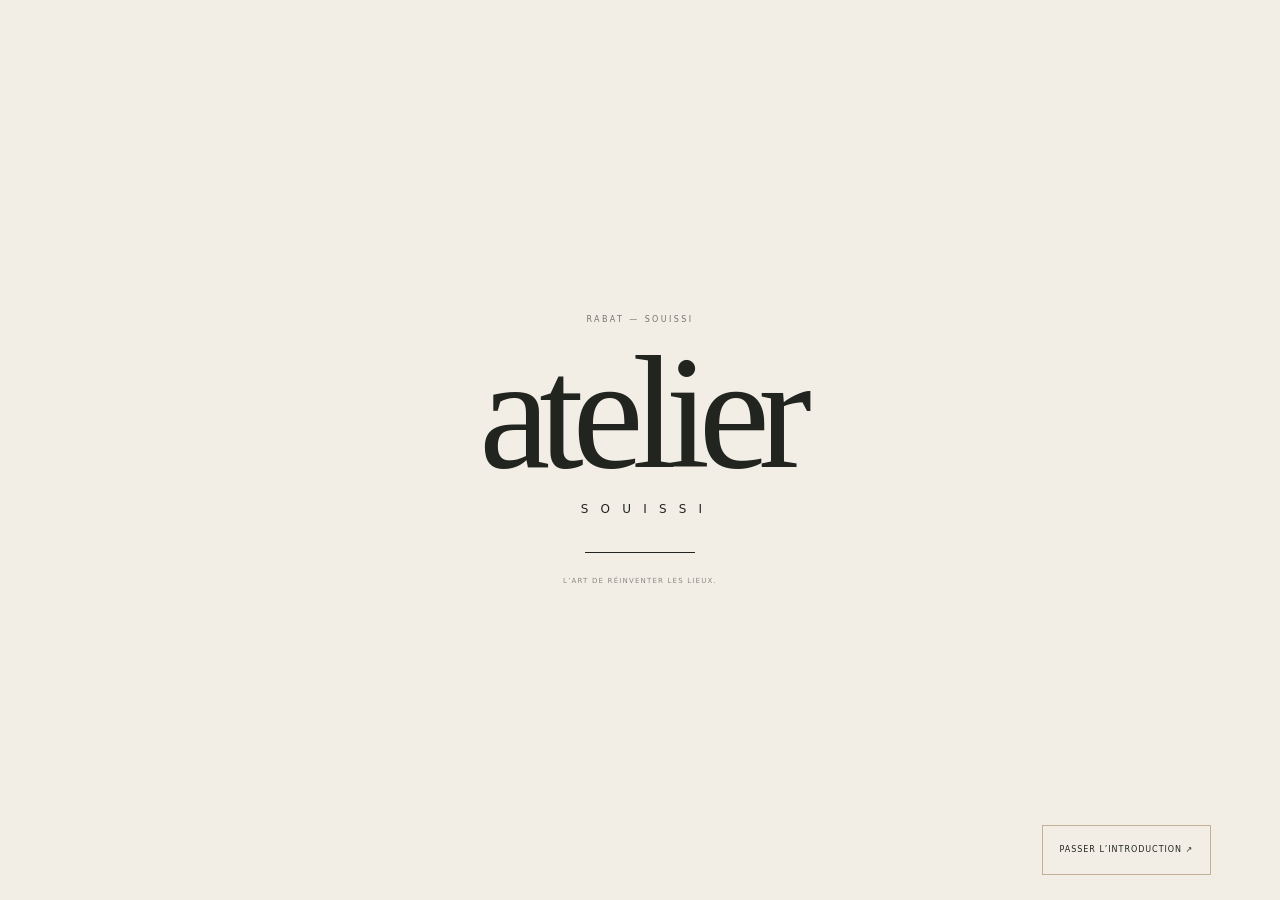
==== index.html @ 2a167c05 "Publier la démonstration Atelier Souissi" ====
<!doctype html><html lang="fr" class="no-js"><head><meta charset="utf-8"><meta name="viewport" content="width=device-width, initial-scale=1"><meta name="theme-color" content="#171916"><title>Habiter l’exception — Atelier Souissi</title><meta name="description" content="Atelier Souissi, un univers de rénovation et d’intérieurs à Rabat. Villas, espaces de vie, matières et lumière."><meta property="og:title" content="Habiter l’exception — Atelier Souissi"><meta property="og:image" content="./assets/nour-villa.jpg"><link rel="icon" type="image/svg+xml" href="./assets/favicon.svg"><link rel="preload" as="font" type="font/ttf" href="./assets/cormorant-normal.ttf" crossorigin><link rel="preload" as="image" href="./assets/nour-villa.jpg"><link rel="stylesheet" href="./luxury.css"><script>document.documentElement.classList.replace('no-js','js');</script><script src="./experience.js" defer></script></head><body data-page="home" data-title="Habiter l’exception" class="">
 <a class="skip-link" href="#main">Aller au contenu</a>
 <div class="opening" id="opening" aria-hidden="true"><div class="opening-top"></div><div class="opening-bottom"></div><div class="opening-brand"><span class="opening-city">RABAT — SOUISSI</span><span class="opening-word">atelier</span><span class="opening-sub">S O U I S S I</span><div class="opening-rule"><i></i></div><span class="opening-signature">L’ART DE RÉINVENTER LES LIEUX.</span></div><button class="opening-skip" type="button" tabindex="-1">PASSER L’INTRODUCTION ↗</button></div>
 <div class="route-transition" aria-hidden="true"><div class="route-transition-fill"></div><div class="route-transition-name"></div><span>ATELIER SOUISSI</span></div>
 <header class="header" id="header"><a class="brand" href="./" aria-label="Atelier Souissi, accueil"><span>atelier</span><small>SOUISSI</small></a><div class="header-location">RÉNOVATION & INTÉRIEURS<br><span>RABAT, MAROC</span></div><nav class="primary-nav" aria-label="Navigation principale"><a href="./univers/" data-nav="univers">Les univers</a><a href="./atelier/" data-nav="atelier">L’atelier</a><a href="./expertises/" data-nav="expertises">L’expertise</a></nav><div class="header-tools"><a class="project-link" href="./contact/">Votre projet <span>↗</span></a><button class="overview-toggle" type="button" aria-label="Voir les univers en vue d’ensemble" aria-pressed="false"><span></span><span></span></button><button class="menu-toggle" type="button" aria-label="Ouvrir le menu" aria-expanded="false" aria-controls="menu"><i></i><i></i></button></div><div class="reading-progress"></div></header>
 <div class="menu" id="menu" hidden><div class="menu-photo"><img src="./assets/nour-villa.jpg" alt="Univers architectural Atelier Souissi" id="menu-photo"><span>LES LIEUX CHANGENT.<br><em>La façon de vivre aussi.</em></span></div><div class="menu-body"><span class="micro">EXPLORER L’UNIVERS ATELIER SOUISSI</span><nav aria-label="Menu complet"><a href="./" data-menu-image="./assets/nour-villa.jpg"><span class="menu-number">01</span><span>L’accueil</span><span class="menu-arrow">↗</span></a><a href="./univers/" data-menu-image="./assets/ambre-salon.jpg"><span class="menu-number">02</span><span>Les univers</span><span class="menu-arrow">↗</span></a><a href="./atelier/" data-menu-image="./assets/escalier-sculpture.jpg"><span class="menu-number">03</span><span>L’atelier</span><span class="menu-arrow">↗</span></a><a href="./expertises/" data-menu-image="./assets/sable-bain.jpg"><span class="menu-number">04</span><span>L’expertise</span><span class="menu-arrow">↗</span></a><a href="./contact/" data-menu-image="./assets/nour-villa.jpg"><span class="menu-number">05</span><span>Votre projet</span><span class="menu-arrow">↗</span></a></nav><div class="menu-bottom"><span>Rabat · Souissi & alentours</span><button type="button" id="replay-opening">Revoir l’ouverture ↗</button><button class="legal-open" type="button">Le concept</button></div></div></div>
 <main id="main" tabindex="-1"><section class="home-experience" aria-label="Nos univers en plein écran"><div class="home-top-label"><span class="location-point"></span>RABAT, SOUISSI<span class="home-top-line"></span>DES ESPACES. UNE SIGNATURE.</div><div class="overview-intro" aria-hidden="true"><span class="micro">LES PERSPECTIVES DE L’ATELIER</span><h2>Choisir <em>une émotion.</em></h2></div><div class="home-stage"><div class="scene-track"><article class="scene is-active" data-scene="0" aria-hidden="false"><div class="scene-photo"><img src="./assets/nour-villa.jpg" alt="Villa Nour, concept architectural original" fetchpriority="high"></div><div class="scene-shade"></div><div class="scene-copy"><span class="micro scene-eyebrow">01 / UNE AUTRE IDÉE DU LUXE</span><h1 class="scene-heading">Habiter<br><em>l’exception.</em></h1><div class="scene-lower"><p>Des lieux qui vous ressemblent.<br>Une nouvelle façon de les vivre.</p><a class="outline-link" href="./univers/villa-nour/">DÉCOUVRIR VILLA NOUR<span>↗</span></a></div></div><span class="scene-side">VILLA NOUR / ÉTUDE D’AMBIANCE</span><button class="scene-select" data-select-scene="0" type="button" aria-label="Explorer Villa Nour" tabindex="-1"></button><div class="overview-caption" aria-hidden="true"><span>01</span><strong>Villa Nour</strong><span>↗</span></div></article><article class="scene" data-scene="1" aria-hidden="true"><div class="scene-photo"><img src="./assets/ambre-salon.jpg" alt="Résidence Ambre, concept architectural original" loading="eager"></div><div class="scene-shade"></div><div class="scene-copy"><span class="micro scene-eyebrow">02 / LE CARACTÈRE DES MATIÈRES</span><h2 class="scene-heading">La matière,<br><em>en émotion.</em></h2><div class="scene-lower"><p>Du bois, de la pierre, de la lumière.<br>Et ce sentiment d’être chez soi.</p><a class="outline-link" href="./univers/residence-ambre/">EXPLORER RÉSIDENCE AMBRE<span>↗</span></a></div></div><span class="scene-side">RÉSIDENCE AMBRE / ÉTUDE D’AMBIANCE</span><button class="scene-select" data-select-scene="1" type="button" aria-label="Explorer Résidence Ambre" tabindex="-1"></button><div class="overview-caption" aria-hidden="true"><span>02</span><strong>Résidence Ambre</strong><span>↗</span></div></article><article class="scene" data-scene="2" aria-hidden="true"><div class="scene-photo"><img src="./assets/sable-bain.jpg" alt="Maison Sable, concept architectural original" loading="eager"></div><div class="scene-shade"></div><div class="scene-copy"><span class="micro scene-eyebrow">03 / LE LUXE DU CALME</span><h2 class="scene-heading">Faire place<br><em>à l’essentiel.</em></h2><div class="scene-lower"><p>Des lignes douces. Des gestes simples.<br>Un refuge au cœur du quotidien.</p><a class="outline-link" href="./univers/maison-sable/">ENTRER DANS MAISON SABLE<span>↗</span></a></div></div><span class="scene-side">MAISON SABLE / ÉTUDE D’AMBIANCE</span><button class="scene-select" data-select-scene="2" type="button" aria-label="Explorer Maison Sable" tabindex="-1"></button><div class="overview-caption" aria-hidden="true"><span>03</span><strong>Maison Sable</strong><span>↗</span></div></article><article class="scene" data-scene="3" aria-hidden="true"><div class="scene-photo"><img src="./assets/escalier-sculpture.jpg" alt="L’atelier, concept architectural original" loading="eager"></div><div class="scene-shade"></div><div class="scene-copy"><span class="micro scene-eyebrow">04 / LE REGARD DE L’ATELIER</span><h2 class="scene-heading">Le sens<br><em>du détail.</em></h2><div class="scene-lower"><p>Penser l’ensemble.<br>Accorder chaque nuance.</p><a class="outline-link" href="./atelier/">RENCONTRER L’UNIVERS DE L’ATELIER<span>↗</span></a></div></div><span class="scene-side">L’ATELIER / ÉTUDE D’AMBIANCE</span><button class="scene-select" data-select-scene="3" type="button" aria-label="Explorer L’atelier" tabindex="-1"></button><div class="overview-caption" aria-hidden="true"><span>04</span><strong>L’atelier</strong><span>↗</span></div></article><article class="scene" data-scene="4" aria-hidden="true"><div class="scene-photo"><img src="./assets/ambre-salon.jpg" alt="Votre projet, concept architectural original" loading="eager"></div><div class="scene-shade"></div><div class="scene-copy"><span class="micro scene-eyebrow">05 / TOUT COMMENCE PAR UNE ENVIE</span><h2 class="scene-heading">Votre histoire.<br><em>À réinventer.</em></h2><div class="scene-lower"><p>Une villa, un appartement, un espace de vie.<br>Imaginons ce qu’il pourrait devenir.</p><a class="outline-link" href="./contact/">COMMENCER VOTRE PROJET<span>↗</span></a></div></div><span class="scene-side">VOTRE PROJET / ÉTUDE D’AMBIANCE</span><button class="scene-select" data-select-scene="4" type="button" aria-label="Explorer Votre projet" tabindex="-1"></button><div class="overview-caption" aria-hidden="true"><span>05</span><strong>Votre projet</strong><span>↗</span></div></article></div></div><div class="home-bottom"><div class="scene-pagination"><span class="current-scene">01</span><span class="pagination-line"><i></i></span><span class="total-scenes">05</span></div><div class="home-instruction"><span class="mouse-icon"></span><span class="instruction-text">DÉFILER POUR EXPLORER</span></div><div class="scene-arrows"><button type="button" data-slide="-1" aria-label="Univers précédent">←</button><button type="button" data-slide="1" aria-label="Univers suivant">→</button></div></div><div class="home-footnote"><span>RÉNOVATION & INTÉRIEURS</span><span>UNIVERS D’INSPIRATION · IMAGES DE CONCEPT</span></div></section></main>
 <dialog class="legal-dialog" id="legal-dialog" aria-labelledby="legal-title"><button type="button" class="dialog-close" aria-label="Fermer les informations">×</button><span class="micro">NOTE DE PRÉSENTATION</span><h2 id="legal-title">Une vision.<br><em>Un concept.</em></h2><p>Atelier Souissi est une identité de présentation créée pour un projet d’entreprise de rénovation à Rabat. Son nom et les prestations proposées restent à valider avec l’entreprise.</p><p>Villa Nour, Résidence Ambre et Maison Sable sont des études d’ambiance fictives. Les images ont été créées pour ce concept à l’aide de la génération d’images ; elles ne représentent pas des chantiers réalisés.</p><p>Le parcours « Votre projet » prépare un brief téléchargeable sur votre appareil. Il ne transmet aucune demande. Les coordonnées et informations légales réelles devront être renseignées avant l’utilisation commerciale.</p></dialog><div class="image-cursor" aria-hidden="true">DÉCOUVRIR<br><span>↗</span></div>
 </body></html>
---- luxury.css ----
@font-face{font-family:Sans;font-weight:400;font-display:swap;src:url('assets/dm-sans-400.ttf')}@font-face{font-family:Sans;font-weight:500 700;font-display:swap;src:url('assets/dm-sans-500.ttf')}@font-face{font-family:Display;font-style:normal;font-weight:300 600;font-display:swap;src:url('assets/cormorant-normal.ttf')}@font-face{font-family:Display;font-style:italic;font-weight:300 600;font-display:swap;src:url('assets/cormorant-italic.ttf')}
:root{--paper:#eae5da;--paper2:#f2eee6;--ink:#22251f;--night:#161914;--gold:#c3b196;--muted:#79786e;--line:#34392e35;--pad:6vw;--ease:cubic-bezier(.76,0,.24,1);--smooth:cubic-bezier(.22,1,.36,1)}*{box-sizing:border-box}html{scroll-behavior:smooth;scroll-padding-top:110px}body{margin:0;background:var(--paper);color:var(--ink);font:13px/1.75 Sans,Arial,sans-serif;-webkit-font-smoothing:antialiased}body[data-page=home]{overflow:hidden}body.locked{overflow:hidden}::selection{background:#b9a98a;color:var(--night)}button,input,select,textarea{font:inherit}button,a{-webkit-tap-highlight-color:transparent}button{color:inherit;border:0;background:none;cursor:pointer}a{color:inherit;text-decoration:none}img{display:block;width:100%;height:100%;object-fit:cover}h1,h2,h3,h4,p,figure{margin:0}h1,h2,h3,h4{font-family:Display,Georgia,serif;font-weight:300;line-height:.94;letter-spacing:-.04em}em{font-family:Display,Georgia,serif;font-weight:300}h2{font-size:clamp(55px,6.5vw,106px)}button:focus-visible,a:focus-visible,summary:focus-visible{outline:1px solid var(--gold);outline-offset:7px}input:focus-visible,select:focus-visible,textarea:focus-visible{outline:1px solid currentColor;outline-offset:4px}[hidden]{display:none!important}.micro{font:9px/1.6 Sans,Arial,sans-serif;letter-spacing:.17em;font-weight:500}.skip-link{position:fixed;top:-100px;left:25px;z-index:2000;background:var(--paper);color:var(--ink);padding:12px 20px}.skip-link:focus{top:20px}main:focus{outline:none}.no-js .opening{display:none}.no-js .menu-toggle,.no-js .overview-toggle{display:none}

/* A signature, then two horizontal curtains unveil the first photograph. */
.opening{position:fixed;inset:0;z-index:1000;display:grid;place-items:center;color:var(--ink);isolation:isolate}.opening-top,.opening-bottom{position:absolute;left:0;right:0;height:50.1%;background:var(--paper2);z-index:-1;transition:transform 1.4s var(--ease)}.opening-top{top:0}.opening-bottom{bottom:0}.opening-brand{display:flex;align-items:center;flex-direction:column;transition:opacity .6s,transform .8s var(--smooth)}.opening-city{font-size:8px;letter-spacing:.3em;opacity:.6;margin-bottom:30px}.opening-word{font:300 160px/.7 Display,Georgia,serif;letter-spacing:-.07em;animation:brandReveal 1.8s var(--smooth) both}.opening-sub{font-size:12px;letter-spacing:.35em;margin:30px 0 22px;padding-left:7px;animation:brandReveal 1.6s .15s var(--smooth) both}.opening-rule{width:110px;height:1px;background:#22251f20;overflow:hidden;margin:10px 0 22px}.opening-rule i{display:block;width:100%;height:100%;background:var(--ink);transform:scaleX(0);transform-origin:left;animation:loadLine 2.1s var(--smooth) forwards}.opening-signature{font-size:7px;letter-spacing:.17em;opacity:.5}.opening-skip{position:absolute;bottom:33px;right:var(--pad);font-size:8px;letter-spacing:.12em;padding:10px}.opening.depart .opening-top{transform:translateY(-100%)}.opening.depart .opening-bottom{transform:translateY(100%)}.opening.depart .opening-brand{opacity:0;transform:translateY(-15px)}.opening.depart .opening-skip{opacity:0}.opening.done{display:none}@keyframes brandReveal{from{opacity:0;filter:blur(7px);transform:translateY(18px)}to{opacity:1;filter:blur(0);transform:none}}@keyframes loadLine{to{transform:scaleX(1)}}
.route-transition{position:fixed;inset:0;z-index:800;pointer-events:none;visibility:hidden;display:grid;place-items:center;color:var(--paper);isolation:isolate;overflow:hidden}.route-transition.is-active{visibility:visible;pointer-events:auto}.route-transition-fill{position:absolute;inset:0;background:var(--night);z-index:-1;transform:translateY(101%);transition:transform .7s var(--ease)}.route-transition.is-covered .route-transition-fill{transform:translateY(0)}.route-transition.is-revealing .route-transition-fill{transform:translateY(-101%)}.route-transition-name{font:300 clamp(50px,8vw,120px)/1 Display,Georgia,serif;opacity:0;transform:translateY(20px);transition:opacity .4s,transform .6s var(--smooth)}.route-transition.is-covered .route-transition-name{opacity:1;transform:none}.route-transition.is-revealing .route-transition-name{opacity:0;transform:translateY(-30px)}.route-transition>span{position:absolute;bottom:45px;font-size:8px;letter-spacing:.25em;opacity:0}.route-transition.is-covered>span{opacity:.5}

.header{position:fixed;top:0;left:0;right:0;height:110px;padding:0 var(--pad);display:flex;align-items:center;gap:38px;color:#fff;z-index:300;transition:background .5s,color .5s,height .5s;text-shadow:0 1px 20px #00000015}.brand{display:flex;flex-direction:column;align-items:center;line-height:1;width:112px;flex-shrink:0}.brand>span{font:300 52px/.76 Display,Georgia,serif;letter-spacing:-.055em}.brand>small{font-size:8px;letter-spacing:.39em;margin-top:12px;padding-left:4px}.header-location{font-size:7px;letter-spacing:.12em;line-height:1.9;border-left:1px solid #ffffff40;padding-left:23px;margin-right:auto}.header-location>span{opacity:.55}.primary-nav{display:flex;gap:27px;font-size:10px}.primary-nav>a{position:relative}.primary-nav>a:after{content:'';position:absolute;bottom:-5px;left:0;right:0;height:1px;background:currentColor;transform:scaleX(0);transform-origin:left;transition:transform .4s}.primary-nav>a:hover:after,.primary-nav>a[aria-current=page]:after{transform:scaleX(1)}.header-tools{display:flex;gap:24px;align-items:center}.project-link{font-size:10px;border-bottom:1px solid #ffffff60;padding-bottom:6px;white-space:nowrap}.project-link span{margin-left:25px;font-size:17px}.menu-toggle{width:35px;height:40px;display:flex;flex-direction:column;gap:7px;justify-content:center;align-items:center;padding:0;position:relative}.menu-toggle i{width:29px;height:1px;background:currentColor;display:block;transition:transform .5s}.menu-toggle[aria-expanded=true] i:first-child{transform:translateY(4px) rotate(45deg)}.menu-toggle[aria-expanded=true] i:last-child{transform:translateY(-4px) rotate(-45deg)}.overview-toggle{display:flex;align-items:center;gap:3px;height:40px;width:33px;justify-content:center}.overview-toggle span{width:11px;height:15px;border:1px solid currentColor;transition:height .4s,transform .4s}.overview-toggle:hover span:first-child{transform:translateY(-3px)}.overview-toggle[aria-pressed=true] span{height:22px}.theme-light .header,.header.is-scrolled,.header.menu-is-open,body.is-overview .header{color:var(--ink);text-shadow:none}.theme-light .header-location,.header.is-scrolled .header-location,.header.menu-is-open .header-location,.is-overview .header-location{border-color:var(--line)}.theme-light .project-link,.header.is-scrolled .project-link,.header.menu-is-open .project-link,.is-overview .project-link{border-color:var(--line)}.header.is-scrolled{height:84px;background:#eae5daf5;backdrop-filter:blur(14px)}.header.menu-is-open{height:100px;background:transparent}.reading-progress{position:absolute;bottom:0;left:0;height:1px;background:var(--gold);width:100%;transform:scaleX(var(--reading,0));transform-origin:left}.menu{position:fixed;inset:0;z-index:250;background:var(--paper);padding:120px var(--pad) 55px;display:grid;grid-template-columns:1fr 1fr;gap:9vw;overflow-y:auto;animation:menuReveal 1s var(--smooth)}.menu-photo{height:calc(100svh - 175px);min-height:420px;position:relative;overflow:hidden}.menu-photo>img{transition:opacity .3s,transform 1.2s var(--smooth);filter:brightness(.75)}.menu-photo>span{position:absolute;bottom:35px;left:35px;font-size:8px;letter-spacing:.1em;color:white;line-height:2}.menu-photo>span>em{font-size:32px;letter-spacing:-.02em}.menu-body{display:flex;flex-direction:column;justify-content:center}.menu-body>.micro{font-size:7px;margin-bottom:25px;color:var(--muted)}.menu-body nav>a{display:flex;gap:20px;align-items:center;font:300 clamp(38px,4.9vw,76px)/1.5 Display,Georgia,serif;letter-spacing:-.04em;border-bottom:1px solid var(--line)}.menu-number{font:8px Sans,Arial,sans-serif;letter-spacing:0;align-self:center;color:var(--muted);width:14px}.menu-arrow{font:25px Sans,Arial,sans-serif;margin-left:auto;transition:transform .4s}.menu-body nav>a:hover .menu-arrow{transform:translate(6px,-6px)}.menu-body nav>a:hover>span:nth-child(2){font-style:italic}.menu-bottom{display:flex;flex-wrap:wrap;gap:20px;align-items:center;margin-top:30px;font-size:9px;color:var(--muted)}.menu-bottom>span{width:100%}.menu-bottom button{font-size:8px;padding:0;border-bottom:1px solid var(--line)}@keyframes menuReveal{from{opacity:0;clip-path:inset(0 0 100% 0)}to{opacity:1;clip-path:inset(0)}}

/* The home is an immersive horizontal gallery, with a true zoomed overview. */
.home-experience{height:100svh;min-height:540px;position:relative;overflow:hidden;background:var(--paper);color:#fff;isolation:isolate}.home-stage{position:absolute;inset:0;transform:scale(1);transition:transform 1.5s var(--ease);transform-origin:50% 50%}.scene-track{height:100%;display:flex;width:500vw;transform:translate3d(calc(var(--scene,0)*-100vw),0,0);transition:transform 1.5s var(--ease);will-change:transform}.scene{height:100%;width:100vw;flex:0 0 100vw;position:relative;overflow:visible;pointer-events:none}.scene.is-active{pointer-events:auto}.scene-photo{position:absolute;inset:0;overflow:hidden;transition:inset 1.5s var(--ease)}.scene-photo img{transform:scale(1.03);object-position:50% 50%;transition:transform 2s var(--smooth)}.scene.is-active .scene-photo img{animation:drift 28s linear both}.scene[data-scene="3"] .scene-photo img{object-position:50% 43%}.scene-shade{position:absolute;inset:0;background:linear-gradient(180deg,#0c120d42,transparent 28%,#080e0b15 40%,#0c120d75 76%,#0c120d8f);transition:opacity .9s}.scene-copy{position:absolute;left:var(--pad);right:var(--pad);bottom:17%;}.scene-eyebrow{display:block;margin-bottom:23px;font-size:8px;letter-spacing:.21em}.scene-heading{font-size:clamp(90px,12vw,190px);line-height:.78;letter-spacing:-.035em;max-width:1050px}.scene-heading em{line-height:1.02}.scene-lower{display:flex;align-items:center;gap:60px;margin-top:24px}.scene-lower>p{font-size:11px;line-height:1.8;opacity:.8;min-width:220px}.outline-link{display:inline-flex;align-items:center;justify-content:space-between;gap:30px;border:1px solid #ffffff65;position:relative;isolation:isolate;overflow:hidden;font-size:8px;letter-spacing:.13em;padding:17px 20px;min-width:240px}.outline-link:before{content:'';position:absolute;inset:0;z-index:-1;background:var(--paper);transform:translateY(101%);transition:transform .55s var(--smooth)}.outline-link:hover{color:var(--ink)}.outline-link:hover:before{transform:translateY(0)}.outline-link span{font-size:17px;line-height:1}.scene-side{position:absolute;right:26px;top:45%;writing-mode:vertical-rl;font-size:7px;letter-spacing:.15em;opacity:.65}.home-top-label{position:absolute;top:155px;left:var(--pad);z-index:2;display:flex;align-items:center;gap:11px;font-size:7px;letter-spacing:.18em;transition:opacity .5s}.location-point{width:4px;height:4px;background:#d1bc95;border-radius:100%;display:block}.home-top-line{height:1px;width:40px;background:#ffffff55;margin:0 8px}.home-bottom{position:absolute;bottom:47px;left:var(--pad);right:var(--pad);z-index:5;display:flex;align-items:center;justify-content:space-between;border-top:1px solid #ffffff35;padding-top:22px;transition:color .6s,border-color .6s}.scene-pagination{display:flex;align-items:center;gap:17px;font-size:11px}.total-scenes{opacity:.4}.pagination-line{width:110px;height:1px;background:#ffffff30;display:block}.pagination-line i{display:block;height:1px;width:20%;background:currentColor;transition:width 1s var(--ease)}.home-instruction{display:flex;align-items:center;gap:12px;font-size:7px;letter-spacing:.15em;opacity:.75}.mouse-icon{display:block;width:12px;height:19px;border:1px solid currentColor;border-radius:8px;position:relative}.mouse-icon:before{content:'';width:1px;height:5px;background:currentColor;position:absolute;top:3px;left:4.5px;animation:scrollHint 2s infinite}.scene-arrows{display:flex;gap:12px}.scene-arrows button{width:43px;height:43px;display:grid;place-items:center;border:1px solid #ffffff55;border-radius:50%;font-size:20px;transition:background .4s,color .4s}.scene-arrows button:hover{background:var(--paper);color:var(--ink)}.home-footnote{position:absolute;left:var(--pad);right:var(--pad);bottom:17px;display:flex;justify-content:space-between;opacity:.45;font-size:6px;letter-spacing:.13em}.overview-intro{position:absolute;left:var(--pad);right:var(--pad);top:18%;text-align:center;color:var(--ink);opacity:0;transform:translateY(-15px);transition:opacity .7s,transform .7s;pointer-events:none}.overview-intro h2{font-size:65px;margin-top:15px}.overview-intro .micro{font-size:8px}.scene-select{display:none;position:absolute;inset:0 4vw;z-index:5;cursor:pointer}.overview-caption{display:flex;align-items:center;justify-content:space-between;gap:30px;position:absolute;left:4vw;right:4vw;bottom:-86px;color:var(--ink);opacity:0;transition:opacity .5s;pointer-events:none;font-size:26px}.overview-caption strong{font:300 54px Display,Georgia,serif;margin-right:auto}.overview-caption>span:last-child{font-size:47px}.is-overview .home-stage{transform:translateY(45px) scale(.42)}.is-overview .scene{pointer-events:auto}.is-overview .scene-photo{inset:0 4vw}.is-overview .scene-photo img{animation:none;transform:scale(1)}.is-overview .scene-copy,.is-overview .scene-side,.is-overview .home-top-label{opacity:0;pointer-events:none}.is-overview .scene-shade{opacity:0}.is-overview .scene-select{display:block}.is-overview .overview-caption,.is-overview .overview-intro{opacity:1;transform:none}.is-overview .home-bottom,.is-overview .home-footnote{color:var(--ink);border-color:var(--line)}.is-overview .pagination-line{background:var(--line)}.is-overview .scene-arrows button{border-color:var(--line)}.is-overview .scene-arrows button:hover{background:var(--ink);color:var(--paper)}.experience-ready .scene.is-active .scene-eyebrow{animation:textRise 1s .15s var(--smooth) both}.experience-ready .scene.is-active .scene-heading{animation:textRise 1.5s .25s var(--smooth) both}.experience-ready .scene.is-active .scene-lower{animation:textRise 1.3s .5s var(--smooth) both}@keyframes textRise{from{opacity:0;transform:translateY(40px);filter:blur(3px)}to{opacity:1;transform:none;filter:blur(0)}}@keyframes drift{from{transform:scale(1.04)}to{transform:scale(1.16)}}@keyframes scrollHint{50%{transform:translateY(5px)}}

.collection-intro{padding:190px var(--pad) 65px}.collection-intro>.micro{color:var(--muted)}.collection-intro h1{font-size:clamp(85px,10.5vw,170px);margin-top:35px;line-height:.82}.collection-intro h1 em{line-height:1.02}.collection-intro-bottom{display:flex;align-items:flex-end;justify-content:space-between;margin-top:35px;gap:30px}.collection-intro-bottom>p{font-size:12px;line-height:1.8;color:var(--muted)}.filters{display:flex;gap:26px}.filters button{padding:8px 0;font-size:10px;position:relative;color:var(--muted)}.filters button.is-active{color:var(--ink)}.filters button.is-active:after{content:'';position:absolute;left:0;right:0;bottom:0;height:1px;background:var(--ink)}.collection-grid{padding:10px var(--pad) 50px;display:grid;grid-template-columns:1fr 1fr;gap:85px 6vw;align-items:start}.collection-card{min-width:0;display:block}.collection-card:nth-child(2){margin-top:170px}.collection-card:nth-child(3){grid-column:1/3;max-width:76%;width:100%;margin-left:auto}.collection-image{height:530px;position:relative;overflow:hidden}.collection-image img{transition:transform 1.7s var(--smooth);object-position:60% center}.collection-card:hover .collection-image img{transform:scale(1.065)}.collection-card:nth-child(3) .collection-image{height:500px}.collection-number{position:absolute;top:23px;left:24px;color:white;font-size:10px;letter-spacing:.15em}.collection-arrow{position:absolute;bottom:22px;right:22px;border:1px solid #ffffff80;width:45px;height:45px;border-radius:50%;display:grid;place-items:center;color:white;font-size:21px}.collection-caption{display:flex;align-items:center;justify-content:space-between;padding-top:20px;gap:15px}.collection-caption h2{font-size:37px;letter-spacing:-.035em}.collection-caption>span{font-size:9px;color:var(--muted)}.concept-caption{font-size:9px;color:var(--muted);margin:0 var(--pad) 70px;border-top:1px solid var(--line);padding-top:25px}

.case-hero{height:100svh;min-height:620px;position:relative;color:white;overflow:hidden}.hero-background{position:absolute;inset:0;animation:drift 30s linear both}.case-shade{position:absolute;inset:0;background:linear-gradient(180deg,#00000040,transparent 28%,#12170c45 75%,#10150d80)}.case-heading{position:absolute;left:var(--pad);bottom:140px}.case-heading>.micro{display:block;margin-bottom:25px;font-size:8px}.case-heading h1{font-size:clamp(100px,13vw,200px);line-height:.77;letter-spacing:-.03em}.case-heading h1>em{color:#e1cfad;line-height:.95}.case-hero-caption{position:absolute;bottom:65px;right:var(--pad);font-size:11px;opacity:.8}.case-scroll{position:absolute;left:var(--pad);bottom:63px;display:flex;align-items:center;gap:30px;font-size:8px;letter-spacing:.13em}.case-scroll>span{font-size:19px}.story-intro{display:grid;grid-template-columns:.6fr 1.4fr;gap:7vw;padding:120px var(--pad)}.story-label{padding-top:5px;display:flex;flex-direction:column;align-items:flex-start}.story-label .micro{font-size:8px}.fine-rule{height:85px;width:1px;background:var(--line);margin:30px 0}.story-label>p{font-size:8px;color:var(--muted);letter-spacing:.12em;line-height:1.9}.story-copy h2{max-width:700px;margin-bottom:45px}.story-copy .story-lead{font-size:19px;line-height:1.7;max-width:580px;color:var(--ink);letter-spacing:-.02em}.story-copy>p:not(.story-lead){font-size:12px;line-height:1.95;color:var(--muted);max-width:530px;margin-top:25px}.project-facts{display:flex;gap:45px;margin-top:55px;border-top:1px solid var(--line);padding-top:25px;flex-wrap:wrap}.project-facts>div{display:flex;flex-direction:column;gap:9px}.project-facts span{font-size:7px;letter-spacing:.1em;color:var(--muted)}.project-facts strong{font-size:10px;font-weight:400}.image-expand{height:90svh;min-height:500px;position:relative;overflow:hidden;clip-path:inset(0 var(--inset,6%) 0);transition:clip-path .1s linear}.image-expand>img{object-position:50% 48%;transform:scale(1.04)}.image-expand>figcaption{position:absolute;bottom:25px;left:8vw;right:8vw;display:flex;justify-content:space-between;gap:20px;color:white;font-size:8px;letter-spacing:.12em;text-shadow:0 2px 6px #000}.image-expand figcaption>span{font-size:7px}.material-story{padding:125px var(--pad);display:grid;grid-template-columns:1fr 1fr;gap:10vw;align-items:center}.material-story h2{margin-top:30px;font-size:clamp(55px,6vw,90px)}.material-story>div>p{font-size:12px;line-height:1.9;color:var(--muted);max-width:300px;margin-top:30px}.line-link{display:inline-flex;align-items:center;justify-content:space-between;gap:40px;border-bottom:1px solid var(--ink);padding:13px 0 9px;margin-top:25px;font-size:10px;transition:gap .4s}.line-link>span{font-size:18px;line-height:1}.line-link:hover{gap:60px}.material-trio{display:flex;gap:20px;align-items:center}.material{flex:1;min-width:0}.material:nth-child(2){margin-top:90px}.material:nth-child(3){margin-top:-60px}.material-swatch{height:230px;background:var(--swatch);position:relative;overflow:hidden}.swatch-0:after{content:'';position:absolute;inset:0;opacity:.3;background:repeating-linear-gradient(165deg,transparent 0 18px,#e8e3d718 19px 21px,transparent 23px 40px)}.swatch-1:after{content:'';position:absolute;inset:0;background:repeating-linear-gradient(90deg,transparent 0 4px,#00000013 5px,transparent 8px 13px)}.swatch-2{background:linear-gradient(110deg,#ffffff22,transparent 50%,#00000015),var(--swatch)}.material>span{font-size:7px;color:var(--muted);display:block;margin:15px 0 7px}.material>h3{font:10px Sans,Arial,sans-serif;letter-spacing:0}.case-diptych{padding:0 var(--pad) 120px;display:grid;grid-template-columns:1.2fr 1fr;gap:12vw;align-items:center}.case-diptych figure{height:650px;position:relative;overflow:hidden}.case-diptych figure img{object-position:64% center}.case-diptych figcaption{position:absolute;bottom:25px;left:25px;font-size:7px;letter-spacing:.13em;color:white;text-shadow:0 2px 8px #000}.case-quote>.micro{font-size:7px;color:var(--muted)}.case-quote>p{font:300 clamp(60px,7.5vw,115px)/.96 Display,Georgia,serif;letter-spacing:-.04em;margin-top:35px}.quote-rule{display:block;width:1px;height:75px;background:var(--line);margin-top:35px}.next-universe{height:75svh;min-height:480px;position:relative;display:flex;align-items:center;justify-content:center;overflow:hidden;color:white}.next-universe>img{position:absolute;inset:0;transition:transform 1.5s var(--smooth);filter:brightness(.6)}.next-universe:hover>img{transform:scale(1.05)}.next-universe>div{position:relative;width:100%;padding:0 var(--pad)}.next-universe .micro{font-size:8px}.next-universe h2{font-size:clamp(60px,9vw,150px);margin-top:25px;display:flex;align-items:center;justify-content:space-between;gap:30px}.next-universe h2>span{font:50px Sans,Arial,sans-serif}

.atelier-hero{height:100svh;min-height:700px;display:grid;grid-template-columns:53% 47%;background:var(--paper)}.atelier-hero-copy{padding:190px 6vw 60px;display:flex;flex-direction:column;justify-content:center;align-items:flex-start;position:relative}.atelier-hero-copy h1{font-size:clamp(85px,9vw,150px);line-height:.85;margin:35px 0}.atelier-hero-copy>p{font-size:12px;color:var(--muted);line-height:1.9}.atelier-coordinate{position:absolute;bottom:40px;font-size:7px;letter-spacing:.16em;color:var(--muted)}.atelier-hero-image{position:relative;overflow:hidden}.atelier-hero-image img{object-position:50% 50%}.atelier-hero-image>span{position:absolute;bottom:40px;left:35px;color:white;font-size:7px;letter-spacing:.12em}.atelier-manifesto{padding:120px var(--pad)}.atelier-manifesto>.micro{font-size:8px;color:var(--muted)}.atelier-manifesto h2{font-size:clamp(50px,5.4vw,86px);line-height:1.1;margin:45px 0 50px;letter-spacing:-.035em}.manifesto-text{display:grid;grid-template-columns:1fr 1fr;gap:60px;width:60%;margin-left:auto}.manifesto-text p{font-size:12px;line-height:1.95;color:var(--muted)}.values{padding:120px var(--pad);display:grid;grid-template-columns:1fr 1fr;gap:10vw}.values h2{font-size:clamp(55px,6vw,90px);margin-top:30px}.values-list article{display:flex;gap:25px;border-top:1px solid var(--line);padding:30px 0}.values-list article>span{font-size:8px;color:var(--muted);padding-top:5px}.values-list h3{font-size:32px;line-height:1.1;letter-spacing:-.025em;margin-bottom:17px}.values-list p{font-size:11px;line-height:1.95;color:var(--muted);max-width:330px}

.expertise-hero{height:100svh;min-height:650px;position:relative;overflow:hidden;color:white;padding:180px var(--pad) 100px;display:flex;flex-direction:column;justify-content:flex-end;align-items:flex-start;isolation:isolate}.expertise-hero>img,.expertise-hero>div{position:absolute;inset:0;z-index:-1}.expertise-hero>img{object-position:50% 53%;animation:drift 30s linear both}.expertise-hero>div{background:linear-gradient(180deg,#00000033,transparent 20%,#0b1006a6)}.expertise-hero h1{font-size:clamp(85px,11vw,170px);line-height:.82;margin:35px 0 30px}.expertise-hero h1 em{line-height:1.1}.service-section{display:grid;grid-template-columns:45% 55%;position:relative}.service-visual{height:100svh;position:sticky;top:0;overflow:hidden}.service-visual>img{transition:opacity .35s,transform 1.5s var(--smooth);object-position:50% center}.service-visual>.micro{position:absolute;left:40px;bottom:40px;color:white;font-size:7px;text-shadow:0 1px 6px #000}.service-content{padding:105px 6vw 100px}.service-content>.micro{font-size:8px;color:var(--muted)}.service-content h2{font-size:clamp(55px,6vw,90px);margin-top:30px;margin-bottom:50px}.service{border-top:1px solid var(--line)}.service:last-child{border-bottom:1px solid var(--line)}.service summary{list-style:none;display:flex;gap:18px;align-items:center;padding:30px 0;cursor:pointer}.service summary::-webkit-details-marker{display:none}.service summary>span{font-size:8px;color:var(--muted)}.service summary h3{font-size:30px;line-height:1.05;letter-spacing:-.035em}.service summary>i{font:300 23px Sans,Arial,sans-serif;font-style:normal;margin-left:auto;transition:transform .4s}.service[open] summary>i{transform:rotate(45deg)}.service-detail{padding:0 0 35px 31px;animation:textRise .6s var(--smooth)}.service-detail h4{font-size:25px;line-height:1.1;letter-spacing:-.02em;margin-bottom:18px}.service-detail p{font-size:12px;color:var(--muted);line-height:1.95}.service-detail>.micro{font-size:7px;display:block;margin-top:23px}.service-detail .line-link{margin-top:15px;font-size:9px}.method{background:var(--night);color:var(--paper);padding:110px var(--pad)}.method>.micro{font-size:8px;opacity:.6}.method h2{margin-top:35px;font-size:clamp(55px,6vw,95px)}.method-steps{display:grid;grid-template-columns:repeat(4,1fr);gap:6vw;margin-top:75px}.method-steps article{border-top:1px solid #ffffff30;padding-top:20px}.method-steps article>span{font-size:8px;color:var(--gold)}.method-steps h3{font-size:34px;margin:35px 0 20px;letter-spacing:-.02em}.method-steps p{font-size:11px;color:#b1b6a7;line-height:1.9}

.contact-page{display:grid;grid-template-columns:43% 57%;min-height:100svh}.contact-image{position:relative;min-height:100%;overflow:hidden}.contact-image>img{position:absolute;inset:0;object-position:50% center;filter:brightness(.8)}.contact-image-copy{position:absolute;left:5vw;right:5vw;bottom:65px;color:white}.contact-image-copy>.micro{font-size:7px}.contact-image-copy p{font:300 80px/.9 Display,Georgia,serif;letter-spacing:-.04em;margin:25px 0 35px}.contact-image-copy>span:last-child{font-size:7px;letter-spacing:.13em;opacity:.7}.contact-body{padding:160px 6vw 35px}.contact-body>.micro{font-size:8px;color:var(--muted)}.contact-body h1{font-size:clamp(60px,6vw,98px);line-height:.87;margin-top:25px;letter-spacing:-.04em}.contact-intro{font-size:11px;color:var(--muted);margin-top:25px}.brief-progress{display:flex;position:relative;align-items:center;justify-content:space-between;font-size:7px;letter-spacing:.12em;margin:35px 0 30px;padding-bottom:17px}.brief-progress>i{position:absolute;bottom:0;height:1px;left:0;right:0;background:var(--line)}.brief-progress b{display:block;width:33.33%;height:1px;background:var(--ink);transition:width .6s var(--smooth)}fieldset{padding:0;margin:0;border:0;min-width:0}legend{font-size:13px;line-height:1.4;margin-bottom:22px;letter-spacing:-.01em}.choice-grid{display:grid;grid-template-columns:1fr 1fr;gap:10px;margin-bottom:27px}.choice-grid label{position:relative;display:block;cursor:pointer}.choice-grid input{position:absolute;opacity:0;left:0;top:0;width:1px;height:1px;margin:0}.choice-grid label>span{border:1px solid var(--line);padding:14px 12px;font-size:10px;display:flex;justify-content:space-between;align-items:center;gap:10px;transition:background .3s,color .3s}.choice-grid input:checked+span{background:var(--ink);color:var(--paper);border-color:var(--ink)}.choice-grid input:focus-visible+span{outline:1px solid var(--ink);outline-offset:4px}.choice-grid i{font-style:normal;font-size:14px}.field-row{display:grid;grid-template-columns:1fr 1fr;gap:25px}.field-row>div{min-width:0}form label:not(.choice-grid label){display:block;font-size:9px;margin-bottom:8px}input,select,textarea{width:100%;min-width:0;border:0;border-bottom:1px solid var(--line);border-radius:0;background:transparent;color:var(--ink);box-shadow:none;font-size:11px;padding:9px 0 12px;margin-bottom:24px}input::placeholder,textarea::placeholder{color:#8c8d81}select{appearance:none;background-image:url("data:image/svg+xml,%3Csvg width='12' height='8' xmlns='http://www.w3.org/2000/svg'%3E%3Cpath d='m1 1 5 5 5-5' fill='none' stroke='%23666'/%3E%3C/svg%3E");background-repeat:no-repeat;background-position:right 5px center;padding-right:22px}select option{background:var(--paper);color:var(--ink)}textarea{resize:vertical;max-height:200px}.solid-link{display:flex;align-items:center;justify-content:space-between;gap:25px;width:100%;padding:18px 20px;background:var(--ink);color:var(--paper);font-size:8px;letter-spacing:.12em;position:relative;isolation:isolate;overflow:hidden}.solid-link:before{content:'';position:absolute;inset:0;background:#a99778;z-index:-1;transform:translateY(101%);transition:transform .5s var(--smooth)}.solid-link:hover:before{transform:translateY(0)}.solid-link span{font-size:18px;line-height:1}.brief-buttons{display:flex;align-items:center;gap:25px}.brief-back{flex:0 0 auto;padding:0;font-size:8px;letter-spacing:.05em}.brief-note{font-size:8px;line-height:1.8;color:var(--muted);margin-top:20px;max-width:460px}.contact-bottom{display:flex;align-items:center;justify-content:space-between;gap:20px;border-top:1px solid var(--line);margin-top:45px;padding-top:22px;font-size:8px;color:var(--muted)}.contact-bottom button{padding:0;font-size:8px}.summary-line{display:flex;justify-content:space-between;border-bottom:1px solid var(--line);padding:11px 0;font-size:10px;gap:20px}.summary-line span{color:var(--muted);flex:0 0 80px}.summary-line strong{font-weight:400;text-align:right;overflow-wrap:anywhere}.summary-line:last-child{margin-bottom:24px}#brief-status{font-size:10px;line-height:1.8;margin-top:15px}#brief-status a{text-decoration:underline;text-underline-offset:4px}

.footer{background:var(--night);color:var(--paper);padding:70px var(--pad) 26px}.footer-main>.micro{font-size:7px;color:#b2b5a6}.footer-invitation{font:300 clamp(60px,8vw,130px)/1.05 Display,Georgia,serif;letter-spacing:-.04em;display:flex;align-items:center;gap:20px;margin:25px 0 70px}.footer-invitation>em{margin-right:auto}.footer-invitation>span{font:45px Sans,Arial,sans-serif;transition:transform .4s}.footer-invitation:hover>span{transform:translate(8px,-8px)}.footer-line{display:flex;justify-content:space-between;align-items:center;border-top:1px solid #ffffff22;padding-top:25px;gap:20px;font-size:7px;letter-spacing:.1em;color:#a9ae9e}.footer-wordmark{font:26px Display,Georgia,serif;letter-spacing:-.04em;color:var(--paper)}.footer-line button{font-size:8px;letter-spacing:0;padding:0}.legal-dialog{border:0;background:var(--paper2);color:var(--ink);width:min(620px,90vw);max-height:88svh;padding:65px 50px;box-shadow:0 20px 100px #00000030}.legal-dialog::backdrop{background:#12170ec9;backdrop-filter:blur(6px)}.dialog-close{position:absolute;top:17px;right:20px;width:32px;height:32px;font:26px Sans,Arial,sans-serif;font-weight:300;line-height:1}.legal-dialog>.micro{font-size:8px;color:var(--muted)}.legal-dialog h2{font-size:65px;line-height:.95;margin:30px 0}.legal-dialog p{font-size:12px;line-height:1.9;color:var(--muted);margin-top:20px}.image-cursor{position:fixed;left:0;top:0;width:92px;height:92px;border-radius:50%;background:#eae5dade;color:var(--ink);backdrop-filter:blur(8px);z-index:500;display:flex;flex-direction:column;align-items:center;justify-content:center;font-size:7px;letter-spacing:.12em;pointer-events:none;opacity:0;transition:opacity .25s;will-change:transform}.image-cursor>span{font-size:22px;line-height:1.5}.image-cursor.is-visible{opacity:1}.js [data-reveal]{opacity:0;transform:translateY(35px);transition:opacity 1.1s var(--smooth),transform 1.1s var(--smooth)}.js [data-reveal].revealed{opacity:1;transform:none}

@media(min-width:1600px){.header{height:130px}.home-top-label{top:180px}.scene-copy{bottom:19%}.scene-lower{gap:95px;margin-top:30px}.scene-lower>p{font-size:13px}.outline-link{font-size:9px;padding:20px 25px;min-width:285px}.header-location{font-size:8px}.primary-nav,.project-link{font-size:11px}.scene-eyebrow{font-size:9px}.home-instruction{font-size:8px}.home-footnote{font-size:7px}.story-copy .story-lead{font-size:22px}.story-copy>p:not(.story-lead){font-size:14px}.contact-body{padding-top:195px}.contact-body h1{font-size:105px}.contact-intro{font-size:13px}.brief-progress{font-size:8px}.contact-image-copy p{font-size:110px}.choice-grid label>span{padding:18px;font-size:12px}legend{font-size:15px}.brief-note{font-size:9px}input,select,textarea{font-size:13px}.solid-link{font-size:9px;padding:21px 23px}.service-content{padding-top:130px}.service summary h3{font-size:36px}.service-detail p{font-size:14px}}
@media(max-width:1100px){.header{gap:25px;padding:0 5vw}.header-location{display:none}.brand{margin-right:auto}.header-tools{gap:20px}.primary-nav{gap:22px}.project-link{display:none}.scene-heading{font-size:14vw}.scene-copy{bottom:20%}.scene-lower{gap:35px}.home-top-label{top:145px}.scene-lower>p{font-size:10px;min-width:190px}.outline-link{min-width:220px;font-size:7px}.scene-side{right:15px}.collection-image{height:450px}.collection-caption{display:block}.collection-caption>span{display:block;margin-top:10px}.material-story{gap:6vw}.material-trio{gap:12px}.material-swatch{height:180px}.case-diptych{gap:8vw}.case-diptych figure{height:540px}.contact-body{padding-left:5vw;padding-right:5vw}.contact-body h1{font-size:7.5vw}.contact-image-copy p{font-size:70px}.contact-page{grid-template-columns:40% 60%}.service-content{padding-left:5vw;padding-right:5vw}.service summary h3{font-size:26px}.method-steps{gap:4vw}.method-steps h3{font-size:30px}.atelier-hero-copy{padding-left:6vw;padding-right:4vw}.atelier-hero-copy h1{font-size:10vw}.manifesto-text{width:75%;gap:40px}}
@media(max-width:760px){:root{--pad:25px}.header{height:90px;padding:0 25px;gap:16px}.header.is-scrolled{height:74px}.brand{width:87px}.brand>span{font-size:43px}.brand>small{font-size:6px;letter-spacing:.4em;margin-top:10px}.primary-nav{display:none}.header-tools{gap:18px}.menu-toggle{width:32px;height:44px}.menu-toggle i{width:26px}.overview-toggle{height:44px;width:30px}.overview-toggle span{width:10px;height:14px}.header.menu-is-open{height:90px}.menu{padding:125px 25px 40px;display:block}.menu-photo{display:none}.menu-body>.micro{font-size:7px;margin-bottom:28px}.menu-body nav>a{font-size:49px;line-height:1.5;gap:17px}.menu-number{font-size:7px}.menu-arrow{font-size:22px}.menu-bottom{margin-top:30px;font-size:9px;gap:25px}.home-experience{min-height:620px}.home-top-label{top:123px;font-size:6px;gap:7px;letter-spacing:.1em}.home-top-line{width:18px;margin:0 2px}.scene-copy{bottom:23%;left:25px;right:20px}.scene-heading{font-size:clamp(72px,19.4vw,127px);line-height:.85;letter-spacing:-.045em}.scene-heading em{line-height:1.04}.scene-eyebrow{font-size:6px;letter-spacing:.12em;margin-bottom:24px}.scene-lower{display:block;margin-top:20px}.scene-lower>p{font-size:11px;min-width:0;line-height:1.7;opacity:.9}.outline-link{font-size:7px;padding:14px 16px;min-width:0;gap:22px;margin-top:23px}.outline-link>span{font-size:17px}.scene-side{display:none}.scene-photo img{object-position:56% center}.scene[data-scene="3"] .scene-photo img{object-position:50% 45%}.scene-shade{background:linear-gradient(180deg,#0c120d52,transparent 25%,#0c120d30 42%,#0c120d88 75%,#0c120d9c)}.home-bottom{left:25px;right:25px;bottom:42px;padding-top:19px}.scene-pagination{font-size:10px;gap:12px}.pagination-line{width:54px}.home-instruction{display:none}.scene-arrows{gap:10px}.scene-arrows button{height:39px;width:39px;font-size:19px}.home-footnote{left:25px;right:25px;bottom:16px;font-size:5px;letter-spacing:.06em;gap:20px}.home-footnote>span:last-child{text-align:right;max-width:150px}.is-overview .home-stage{transform:translateY(30px) scale(.61)}.overview-intro{top:18%}.overview-intro>.micro{font-size:6px}.overview-intro h2{font-size:43px;margin-top:15px}.overview-caption{bottom:-70px;font-size:15px;gap:14px;left:4vw;right:4vw}.overview-caption strong{font-size:31px}.overview-caption>span:last-child{font-size:30px}.is-overview .scene-photo{inset:9vh 4vw}.is-overview .scene-select{inset:9vh 4vw}.is-overview .overview-caption{bottom:25px}.collection-intro{padding:155px 25px 40px}.collection-intro>.micro{font-size:7px}.collection-intro h1{font-size:84px;margin-top:25px}.collection-intro-bottom{display:block;margin-top:30px}.collection-intro-bottom>p{font-size:11px}.filters{gap:23px;margin-top:25px;flex-wrap:wrap}.filters button{font-size:9px}.collection-grid{display:block;padding:0 25px 25px}.collection-card{width:100%;margin:0 0 45px!important;max-width:none!important}.collection-card:nth-child(2){width:88%;margin-left:auto!important}.collection-image{height:420px}.collection-card:nth-child(2) .collection-image{height:350px}.collection-card:nth-child(3) .collection-image{height:320px}.collection-caption{display:flex;padding-top:17px;align-items:flex-start}.collection-caption h2{font-size:32px}.collection-caption>span{font-size:7px;margin-top:3px;max-width:90px;text-align:right}.collection-number{font-size:8px;top:17px;left:17px}.collection-arrow{height:35px;width:35px;font-size:18px;right:15px;bottom:15px}.concept-caption{margin:0 25px 55px;font-size:8px;line-height:1.9}.case-hero{min-height:650px}.case-heading{left:25px;right:25px;bottom:160px}.case-heading>.micro{font-size:6px;letter-spacing:.12em;line-height:1.9;margin-bottom:25px}.case-heading h1{font-size:clamp(100px,26vw,160px);line-height:.79}.case-hero .hero-background{object-position:61% center}.case-scroll{bottom:46px;left:25px;font-size:7px;gap:20px}.case-hero-caption{left:25px;right:25px;bottom:96px;font-size:11px}.story-intro{display:block;padding:65px 25px}.story-label{margin-bottom:35px;display:flex;flex-direction:row;align-items:center;justify-content:space-between;gap:20px}.story-label .micro{font-size:7px}.fine-rule{display:none}.story-label>p{font-size:6px;text-align:right;line-height:1.8}.story-copy h2{font-size:58px;margin-bottom:28px}.story-copy .story-lead{font-size:18px;line-height:1.6}.story-copy>p:not(.story-lead){font-size:12px;margin-top:22px}.project-facts{gap:25px 30px;margin-top:35px;padding-top:23px}.project-facts span{font-size:6px}.project-facts strong{font-size:9px}.image-expand{height:70svh;min-height:420px;clip-path:inset(0 0 0)}.image-expand figcaption{left:25px;right:25px;bottom:20px;font-size:6px;letter-spacing:.05em}.image-expand figcaption>span{font-size:5px;text-align:right;max-width:95px}.material-story{display:block;padding:70px 25px}.material-story .micro{font-size:7px}.material-story h2{font-size:59px;margin-top:25px}.material-story>div>p{font-size:12px;margin-top:25px}.material-trio{margin-top:55px;gap:15px}.material-swatch{height:190px}.material:nth-child(2){margin-top:50px}.material:nth-child(3){margin-top:-25px}.material>h3{font-size:9px}.case-diptych{display:block;padding:0 25px 65px}.case-diptych figure{height:480px;width:88%}.case-quote{margin-left:25%;margin-top:45px}.case-quote>p{font-size:73px;margin-top:22px}.quote-rule{height:50px;margin-top:25px}.next-universe{height:60svh;min-height:390px}.next-universe .micro{font-size:7px}.next-universe h2{font-size:56px;line-height:.95;max-width:350px}.next-universe h2>span{font-size:29px}.next-universe>img{object-position:60% center}.atelier-hero{height:auto;min-height:0;display:flex;flex-direction:column;padding-top:90px}.atelier-hero-copy{padding:65px 25px 70px;min-height:520px}.atelier-hero-copy .micro{font-size:7px}.atelier-hero-copy h1{font-size:94px;margin:30px 0}.atelier-hero-copy>p{font-size:12px}.atelier-coordinate{bottom:20px;font-size:6px}.atelier-hero-image{height:72svh;min-height:470px;margin-left:25px}.atelier-hero-image>span{font-size:6px;bottom:25px;left:25px}.atelier-manifesto{padding:70px 25px}.atelier-manifesto>.micro{font-size:7px}.atelier-manifesto h2{font-size:43px;line-height:1.1;margin:30px 0 35px}.manifesto-text{width:85%;margin-left:auto;display:block}.manifesto-text p{font-size:12px;margin-top:20px}.values{display:block;padding:70px 25px}.values-title>.micro{font-size:7px}.values h2{font-size:60px;margin-top:25px}.values-list{margin-top:40px}.values-list article{padding:25px 0;gap:23px}.values-list h3{font-size:29px}.values-list p{font-size:12px}.expertise-hero{min-height:650px;padding:140px 25px 70px;height:95svh}.expertise-hero>.micro{font-size:7px}.expertise-hero h1{font-size:83px;margin:30px 0 10px}.expertise-hero .outline-link{margin-top:25px}.service-section{display:flex;flex-direction:column}.service-visual{height:380px;position:relative;order:1}.service-visual>.micro{left:25px;bottom:25px;font-size:6px}.service-content{padding:65px 25px;order:0}.service-content>.micro{font-size:7px}.service-content h2{font-size:62px;margin-top:25px;margin-bottom:35px}.service summary{padding:27px 0;gap:17px}.service summary h3{font-size:29px}.service summary>span{font-size:7px}.service-detail{padding:0 0 30px 29px}.service-detail h4{font-size:25px}.service-detail p{font-size:12px}.service-detail>.micro{font-size:6px;line-height:1.9}.method{padding:70px 25px}.method>.micro{font-size:7px}.method h2{font-size:56px;margin-top:25px}.method-steps{grid-template-columns:1fr 1fr;gap:35px 25px;margin-top:45px}.method-steps h3{font-size:32px;margin:25px 0 17px}.method-steps p{font-size:11px}.contact-page{display:flex;flex-direction:column}.contact-image{height:43svh;min-height:320px;order:1;display:none}.contact-body{padding:155px 25px 30px;min-height:100svh}.contact-body h1{font-size:75px;line-height:.87;margin-top:25px}.contact-body>.micro{font-size:7px}.contact-intro{font-size:11px;margin-top:23px}.brief-progress{margin-top:35px;margin-bottom:30px;font-size:7px}.choice-grid{gap:10px}.choice-grid label>span{font-size:10px;padding:15px 12px}legend{font-size:13px;margin-bottom:23px}.field-row{gap:20px}form label:not(.choice-grid label){font-size:9px}input,select,textarea{font-size:16px;padding:9px 0 12px;margin-bottom:25px}.solid-link{font-size:8px;padding:18px}.brief-note{font-size:8px;margin-top:20px;line-height:1.9}.brief-buttons{gap:18px}.brief-back{font-size:7px}.contact-bottom{font-size:8px;margin-top:45px}.contact-bottom button{font-size:8px}.summary-line{font-size:10px;gap:15px}.footer{padding:55px 25px 25px}.footer-main>.micro{font-size:6px;letter-spacing:.08em}.footer-invitation{font-size:58px;display:block;position:relative;line-height:.95;margin:25px 0 45px;max-width:290px}.footer-invitation>em{display:block;margin-top:5px}.footer-invitation>span{position:absolute;bottom:8px;right:-15px;font-size:31px}.footer-line{flex-wrap:wrap;gap:20px 25px;justify-content:space-between;font-size:6px;padding-top:22px}.footer-wordmark{font-size:25px;width:100%}.footer-line>span:nth-child(2){width:100%}.footer-line button{font-size:8px}.opening-word{font-size:130px}.opening-city{font-size:7px}.opening-sub{font-size:10px;margin-top:25px}.opening-signature{font-size:6px}.opening-skip{font-size:7px;bottom:25px;right:20px}.route-transition-name{font-size:58px}.route-transition>span{font-size:7px}.legal-dialog{padding:55px 27px 35px}.legal-dialog h2{font-size:58px}.legal-dialog p{font-size:12px}.image-cursor{display:none}}
@media(max-width:380px){.scene-heading{font-size:69px}.scene-eyebrow{font-size:5px}.home-top-label{font-size:5px;letter-spacing:.07em}.scene-lower>p{font-size:10px}.scene-copy{bottom:23%}.outline-link{font-size:6px;padding:13px 14px}.collection-intro h1{font-size:75px}.case-heading h1{font-size:94px}.contact-body h1{font-size:66px}.contact-body{padding-top:140px}.choice-grid label>span{font-size:9px}.brief-buttons{gap:12px}.solid-link{font-size:7px}.footer-invitation{font-size:52px}.atelier-hero-copy h1{font-size:83px}.expertise-hero h1{font-size:74px}.service summary h3{font-size:26px}.overview-intro h2{font-size:37px}}
@media(max-width:760px){.case-heading h1.is-long{font-size:clamp(70px,22vw,130px)}.collection-grid.is-filtered .collection-card{width:100%;max-width:none;margin:0!important}.home-experience{touch-action:none}}
.collection-grid.is-filtered .collection-card{grid-column:auto;margin:0;max-width:100%}
.collection-intro{position:relative}.collection-cover{position:absolute;right:var(--pad);top:175px;width:24vw;height:340px;overflow:hidden}.collection-cover>img{object-position:50% 50%}.collection-cover figcaption{position:absolute;left:18px;bottom:18px;color:white;font-size:6px;letter-spacing:.1em;text-shadow:0 1px 5px #000}.collection-intro h1{position:relative;z-index:1}
@media(min-width:1600px){.collection-cover{height:410px;width:26vw;top:190px}}
@media(max-width:1100px){.collection-cover{width:22vw;height:290px;top:205px}}
@media(max-width:760px){.collection-cover{display:none}}
@media(max-width:760px){.contact-body h1{font-size:clamp(48px,14.5vw,75px)}.expertise-hero h1{font-size:clamp(54px,17.5vw,83px)}}
.collection-grid.is-filtered{display:block}.collection-grid.is-filtered .collection-card{width:76%;max-width:none;margin:0 auto!important}
@media(max-width:760px){.collection-grid.is-filtered .collection-card{width:100%}}
@media(hover:hover) and (pointer:fine){[data-cursor]{cursor:none}}
@media(prefers-reduced-motion:reduce){html{scroll-behavior:auto!important}*,*:before,*:after{animation:none!important;transition:none!important;scroll-behavior:auto!important}.opening{display:none}.js [data-reveal]{opacity:1;transform:none}.image-cursor{display:none}.hero-background,.scene-photo img{transform:none}.route-transition{display:none}}
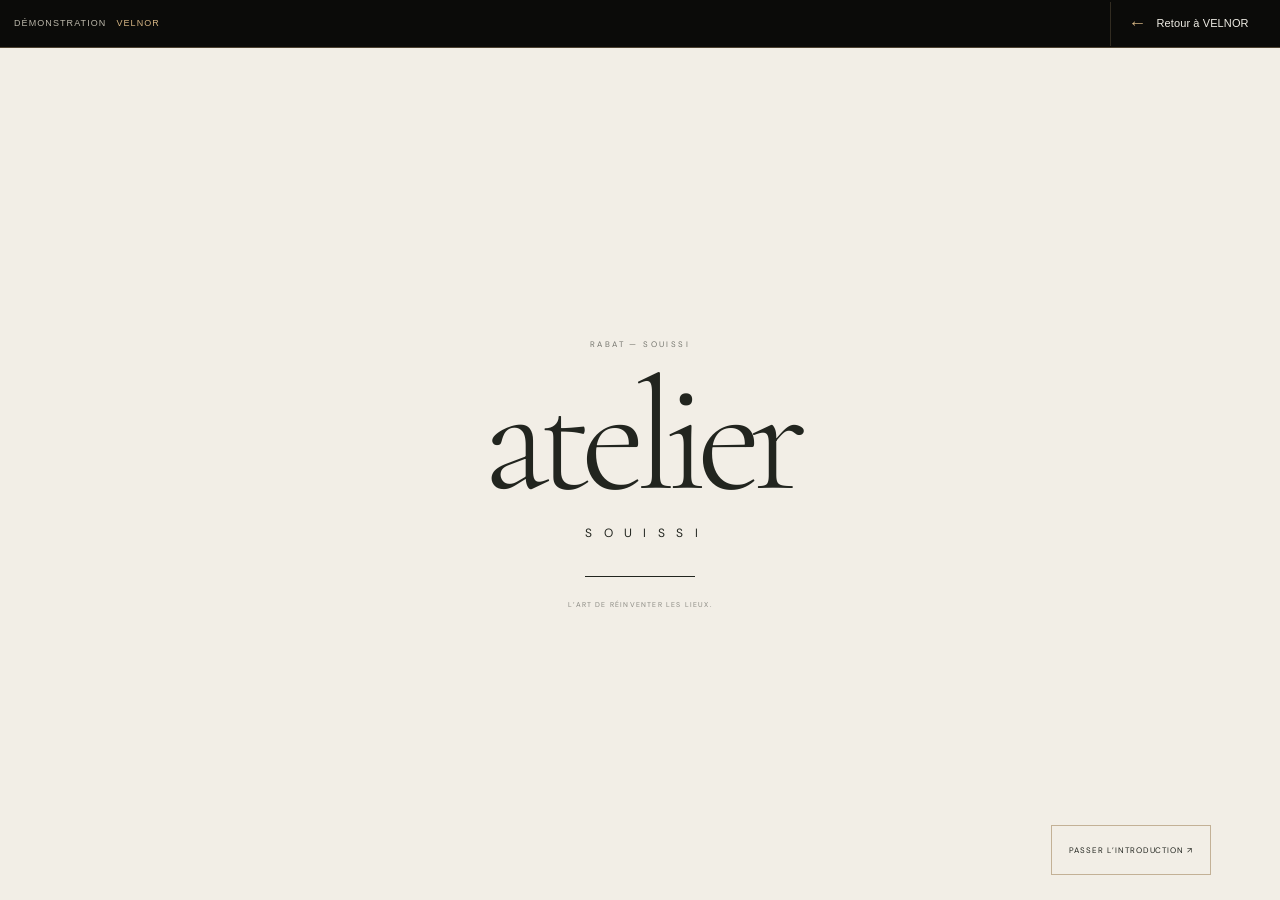
==== commit 8c435e83: "Ajouter le retour à VELNOR sur toutes les pages de démonstration" ====
--- a/index.html
+++ b/index.html
@@ -1,4 +1,4 @@
-<!doctype html><html lang="fr" class="no-js"><head><meta charset="utf-8"><meta name="viewport" content="width=device-width, initial-scale=1"><meta name="theme-color" content="#171916"><title>Habiter l’exception — Atelier Souissi</title><meta name="description" content="Atelier Souissi, un univers de rénovation et d’intérieurs à Rabat. Villas, espaces de vie, matières et lumière."><meta property="og:title" content="Habiter l’exception — Atelier Souissi"><meta property="og:image" content="./assets/nour-villa.jpg"><link rel="icon" type="image/svg+xml" href="./assets/favicon.svg"><link rel="preload" as="font" type="font/ttf" href="./assets/cormorant-normal.ttf" crossorigin><link rel="preload" as="image" href="./assets/nour-villa.jpg"><link rel="stylesheet" href="./luxury.css"><script>document.documentElement.classList.replace('no-js','js');</script><script src="./experience.js" defer></script></head><body data-page="home" data-title="Habiter l’exception" class="">
+<!doctype html><html lang="fr" class="no-js"><head><meta charset="utf-8"><meta name="viewport" content="width=device-width, initial-scale=1"><meta name="theme-color" content="#171916"><title>Habiter l’exception — Atelier Souissi</title><meta name="description" content="Atelier Souissi, un univers de rénovation et d’intérieurs à Rabat. Villas, espaces de vie, matières et lumière."><meta property="og:title" content="Habiter l’exception — Atelier Souissi"><meta property="og:image" content="./assets/nour-villa.jpg"><link rel="icon" type="image/svg+xml" href="./assets/favicon.svg"><link rel="preload" as="font" type="font/ttf" href="./assets/cormorant-normal.ttf" crossorigin><link rel="preload" as="image" href="./assets/nour-villa.jpg"><link rel="stylesheet" href="./luxury.css"><script>document.documentElement.classList.replace('no-js','js');</script><script src="./experience.js" defer></script><link rel="stylesheet" href="demo-return.css?v=20261108-1"></head><body data-page="home" data-title="Habiter l’exception" class="velnor-demo" data-demo="atelier-souissi"><aside class="velnor-demo-bar" aria-label="Démonstration VELNOR"><span class="velnor-demo-label">Démonstration <b>VELNOR</b></span><a class="velnor-demo-back" href="https://wearevelnor.pages.dev/projets/atelier-souissi/" aria-label="Retour à VELNOR — Projet Atelier Souissi"><span aria-hidden="true">←</span> Retour à VELNOR</a></aside>
  <a class="skip-link" href="#main">Aller au contenu</a>
  <div class="opening" id="opening" aria-hidden="true"><div class="opening-top"></div><div class="opening-bottom"></div><div class="opening-brand"><span class="opening-city">RABAT — SOUISSI</span><span class="opening-word">atelier</span><span class="opening-sub">S O U I S S I</span><div class="opening-rule"><i></i></div><span class="opening-signature">L’ART DE RÉINVENTER LES LIEUX.</span></div><button class="opening-skip" type="button" tabindex="-1">PASSER L’INTRODUCTION ↗</button></div>
  <div class="route-transition" aria-hidden="true"><div class="route-transition-fill"></div><div class="route-transition-name"></div><span>ATELIER SOUISSI</span></div>
--- a/demo-return.css
+++ b/demo-return.css
@@ -0,0 +1,24 @@
+/* A reserved top strip keeps the portfolio exit clear of each demonstration. */
+:root{--velnor-demo-bar-height:calc(48px + env(safe-area-inset-top,0px))}
+body.velnor-demo{padding-top:var(--velnor-demo-bar-height)}
+.velnor-demo-bar,.velnor-demo-bar *{box-sizing:border-box}
+.velnor-demo-bar{position:fixed;inset:0 0 auto;z-index:3000;display:flex;align-items:center;justify-content:space-between;gap:12px;height:var(--velnor-demo-bar-height);padding:env(safe-area-inset-top,0px) max(14px,env(safe-area-inset-right,0px)) 0 max(14px,env(safe-area-inset-left,0px));border-bottom:1px solid #d4b48355;background:#0b0b09;color:#efede5;font:11px/1.3 Arial,Helvetica,sans-serif;text-shadow:none}
+.velnor-demo-label{display:flex;align-items:center;gap:10px;white-space:nowrap;font-size:9px;letter-spacing:.12em;text-transform:uppercase;color:#bcb8ab}
+.velnor-demo-label b{font-weight:500;color:#d4b483}
+.velnor-demo-bar .velnor-demo-back{display:inline-flex;align-items:center;justify-content:center;gap:10px;min-height:44px;min-width:156px;padding:0 12px;border:0;border-left:1px solid #d4b48333;border-radius:0;background:transparent;color:#efede5;font:11px/1.3 Arial,Helvetica,sans-serif;letter-spacing:.01em;text-decoration:none;white-space:nowrap;transition:background .18s,color .18s}
+.velnor-demo-back>span{font-size:18px;color:#d4b483}
+.velnor-demo-bar .velnor-demo-back:hover{background:#d4b48318;color:#e9d2af}
+.velnor-demo-bar .velnor-demo-back:focus-visible{outline:2px solid #d4b483;outline-offset:-3px;background:#d4b48318}
+.velnor-demo .skip:focus,.velnor-demo .skip-link:focus{top:calc(var(--velnor-demo-bar-height) + 8px);z-index:3100}
+/* Atelier uses fixed headers, an opening curtain and an immersive home. */
+.velnor-demo[data-demo="atelier-souissi"] .header,
+.velnor-demo[data-demo="atelier-souissi"] .menu,
+.velnor-demo[data-demo="atelier-souissi"] .opening,
+.velnor-demo[data-demo="atelier-souissi"] .route-transition{top:var(--velnor-demo-bar-height)}
+.velnor-demo[data-demo="atelier-souissi"] .home-experience{height:calc(100svh - var(--velnor-demo-bar-height));min-height:0}
+/* Zahrawi's header remains sticky beneath the reserved strip. */
+.velnor-demo[data-demo="azzahrawi"] .site-header{top:var(--velnor-demo-bar-height)}
+/* Maison's header stays in the normal page flow. */
+.velnor-demo[data-demo="maison-elegance"] .hero{min-height:calc(100svh - var(--velnor-demo-bar-height))}
+@media(max-width:600px){.velnor-demo-label{gap:6px;font-size:8px;letter-spacing:.06em}.velnor-demo-label b{display:none}.velnor-demo-bar .velnor-demo-back{min-width:150px;padding-inline:9px;font-size:10px}}
+@media(prefers-reduced-motion:reduce){.velnor-demo-bar .velnor-demo-back{transition:none}}
